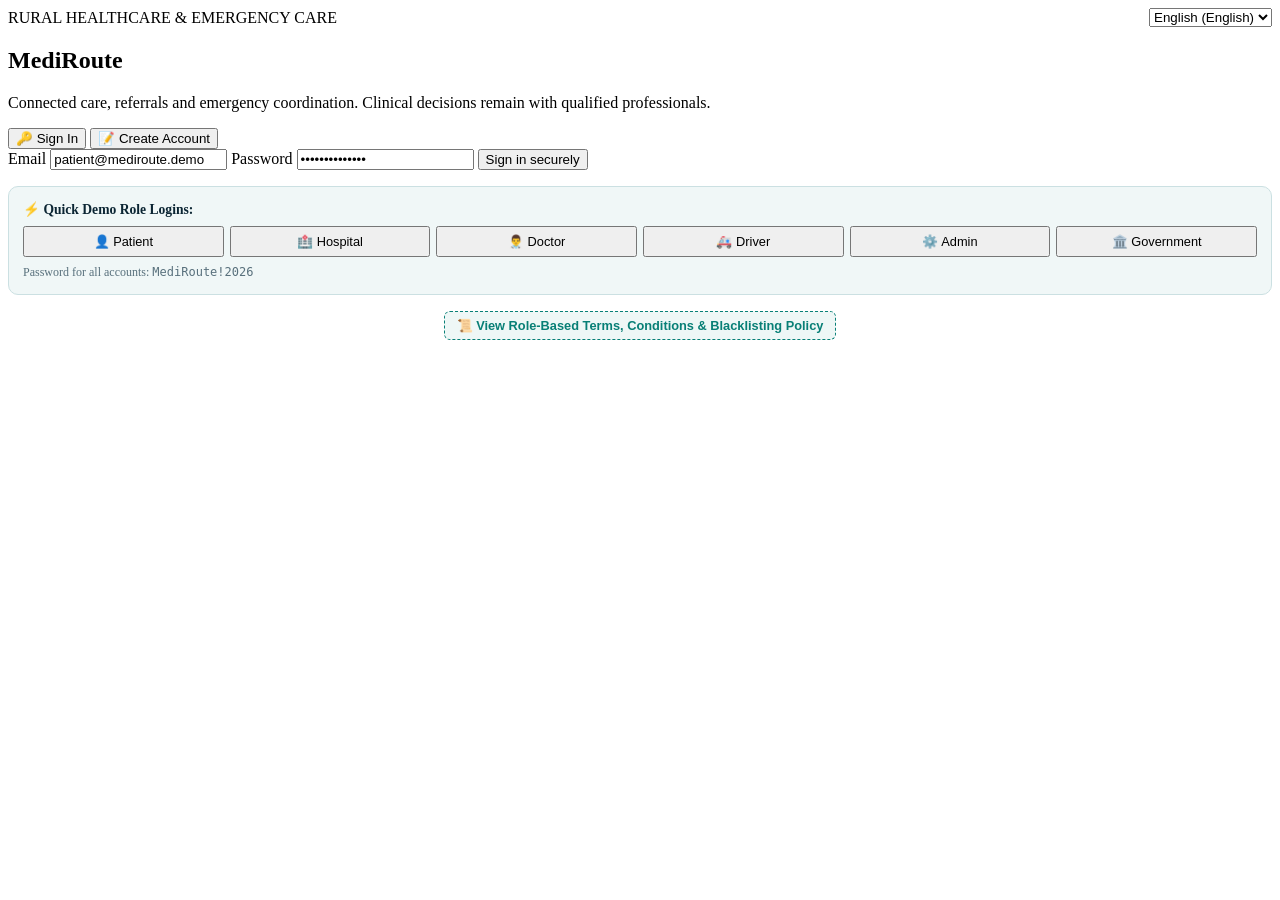
==== fir/mediroute/static/index.html @ 363cfc30 "Add current MediRoute application" ====
<!doctype html>
<html lang="en">
<head>
  <meta charset="utf-8">
  <meta name="viewport" content="width=device-width,initial-scale=1">
  <meta name="description" content="MediRoute - Rural Healthcare & Emergency Care Platform">
  <title>MediRoute — Rural Healthcare &amp; Emergency Coordination</title>
  <link rel="stylesheet" href="/styles.css?v=3.2">
</head>
<body>
  <main class="shell">
    <section id="login-view" class="auth-card">
      <div style="display:flex; justify-content:space-between; align-items:center; margin-bottom:12px; gap:10px;">
        <span class="eyebrow" id="login-eyebrow">RURAL HEALTHCARE &amp; EMERGENCY CARE</span>
        <select id="login-language" class="lang-picker" aria-label="Language Selector">
          <option value="en">English (English)</option>
          <option value="hi">हिन्दी (Hindi)</option>
          <option value="bn">বাংলা (Bengali)</option>
          <option value="mr">मराठी (Marathi)</option>
          <option value="ta">தமிழ் (Tamil)</option>
          <option value="te">తెలుగు (Telugu)</option>
        </select>
      </div>
      <h1 id="login-title">MediRoute</h1>
      <p class="muted" id="login-desc">Connected care, referrals and emergency coordination. Clinical decisions remain with qualified professionals.</p>

      <!-- Auth Navigation Tabs -->
      <div class="auth-tabs" role="tablist" aria-label="Account Access Tabs">
        <button type="button" id="tab-signin-btn" class="auth-tab-btn active" role="tab" aria-selected="true" aria-controls="login-form-container">
          🔑 Sign In
        </button>
        <button type="button" id="tab-register-btn" class="auth-tab-btn" role="tab" aria-selected="false" aria-controls="register-form-container">
          📝 Create Account
        </button>
      </div>
      
      <!-- Tab 1: Sign In -->
      <div id="login-form-container">
        <form id="login-form">
          <label id="login-email-label">
            <span id="login-email-text">Email</span>
            <input id="email" name="email" type="email" value="patient@mediroute.demo" required autocomplete="email">
          </label>
          <label id="login-pass-label">
            <span id="login-pass-text">Password</span>
            <input id="password" name="password" type="password" value="MediRoute!2026" required autocomplete="current-password">
          </label>
          <button id="login-btn" type="submit">Sign in securely</button>
        </form>

        <p id="login-error" class="error" role="alert"></p>

        <div class="demo-box" style="margin-top:16px; padding:14px; background:#f0f7f7; border:1px solid #cbe0e2; border-radius:10px;">
          <div style="font-weight:700; font-size:0.85rem; color:#0b2533; margin-bottom:8px;" id="login-demo-summary">⚡ Quick Demo Role Logins:</div>
          <div style="display:grid; grid-template-columns:repeat(auto-fit, minmax(130px, 1fr)); gap:6px;">
            <button type="button" class="quiet demo-btn" data-email="patient@mediroute.demo" style="padding:6px 8px; font-size:0.8rem;">👤 Patient</button>
            <button type="button" class="quiet demo-btn" data-email="hospital@mediroute.demo" style="padding:6px 8px; font-size:0.8rem;">🏥 Hospital</button>
            <button type="button" class="quiet demo-btn" data-email="doctor@mediroute.demo" style="padding:6px 8px; font-size:0.8rem;">👨‍⚕️ Doctor</button>
            <button type="button" class="quiet demo-btn" data-email="driver@mediroute.demo" style="padding:6px 8px; font-size:0.8rem;">🚑 Driver</button>
            <button type="button" class="quiet demo-btn" data-email="admin@mediroute.demo" style="padding:6px 8px; font-size:0.8rem;">⚙️ Admin</button>
            <button type="button" class="quiet demo-btn" data-email="government@mediroute.demo" style="padding:6px 8px; font-size:0.8rem;">🏛️ Government</button>
          </div>
          <p style="font-size:0.75rem; color:#58707c; margin:8px 0 0;" id="login-demo-hint">Password for all accounts: <code>MediRoute!2026</code></p>
        </div>
      </div>

      <!-- Tab 2: Create Account -->
      <div id="register-form-container" style="display:none;">
        <form id="register-form">
          <label>
            <span>Choose Your Role &amp; Access Tier *</span>
            <select id="reg-role" name="role" required style="font-weight:600; background:#f9fdfd; border-color:#087f76;">
              <option value="PATIENT">👤 Patient / Citizen (Emergency &amp; Care Access)</option>
              <option value="HOSPITAL">🏥 Hospital Administrator &amp; Facility Management</option>
              <option value="DOCTOR">👨‍⚕️ Medical Doctor / Clinical Specialist</option>
              <option value="AMBULANCE_DRIVER">🚑 Emergency Ambulance Fleet Driver</option>
              <option value="GOVERNMENT_AUTHORITY">🏛️ Government Health Authority / District Oversight</option>
              <option value="ADMIN">⚙️ System Administrator / Platform Operations</option>
            </select>
          </label>

          <label>
            <span>Full Name / Facility Title *</span>
            <input id="reg-full-name" name="full_name" type="text" placeholder="e.g. Dr. Aryan Sharma / Metro Emergency Center" required autocomplete="name">
          </label>

          <label>
            <span>Email Address *</span>
            <input id="reg-email" name="email" type="email" placeholder="name@domain.com" required autocomplete="email">
          </label>

          <div id="reg-hospital-wrap" style="display:none;">
            <label>
              <span>Affiliated Hospital / Clinical Facility *</span>
              <select id="reg-hospital-id" name="hospital_id">
                <option value="1">MediRoute District Hospital (Mathura Corridor)</option>
                <option value="2">MediRoute Specialist Centre (Mathura Campus)</option>
              </select>
            </label>
          </div>

          <div style="display:grid; grid-template-columns:1fr 1fr; gap:10px;">
            <label>
              <span>Password *</span>
              <input id="reg-password" name="password" type="password" placeholder="Min 6 characters" required autocomplete="new-password">
            </label>
            <label>
              <span>Confirm Password *</span>
              <input id="reg-confirm-password" name="confirm_password" type="password" placeholder="Re-enter password" required autocomplete="new-password">
            </label>
          </div>

          <div style="background:#eef7f6; border-left:3px solid #087f76; padding:10px 12px; border-radius:6px; font-size:0.8rem; color:#0b2533;">
            ℹ️ <strong>Role Terms Review:</strong> Upon clicking submit, you will review and accept the legally binding Terms &amp; Conditions and Blacklisting Regulations for your selected role.
          </div>

          <button id="register-btn" type="submit" style="background:#087f76; font-size:0.95rem;">
            Review Role Terms &amp; Complete Registration →
          </button>
        </form>

        <p id="register-error" class="error" role="alert"></p>
        <p id="register-success" class="success" role="status"></p>
      </div>

      <div style="margin-top:16px; text-align:center;">
        <button type="button" id="btn-public-terms" class="quiet" style="font-size:0.8rem; padding:6px 12px; border:1px dashed #087f76; color:#087f76; background:#eef7f6; border-radius:6px; cursor:pointer; font-weight:600;">
          📜 View Role-Based Terms, Conditions &amp; Blacklisting Policy
        </button>
      </div>
      <div id="public-terms-modal" style="display:none; margin-top:16px; border-top:1px solid #cbe0e2; padding-top:14px;"></div>
    </section>

    <!-- Modal Pop-Up for Role Terms & Conditions -->
    <div id="terms-modal-overlay" class="modal-overlay" style="display:none;">
      <div class="modal-card" role="dialog" aria-modal="true" aria-labelledby="terms-modal-title">
        <div class="modal-header">
          <h3 id="terms-modal-title">
            <span>📜</span>
            <span id="terms-modal-role-title">Role-Specific Terms &amp; Conditions</span>
          </h3>
          <button type="button" id="terms-modal-close-btn" class="quiet" style="padding:4px 8px; font-size:0.9rem; background:rgba(255,255,255,0.15); color:#fff; border-radius:6px;" aria-label="Close Terms Modal">✕</button>
        </div>
        <div class="modal-body" id="terms-modal-body">
          <!-- Dynamic Role Content Injected Here -->
        </div>
        <div class="modal-footer">
          <button type="button" id="terms-decline-btn" class="quiet" style="font-weight:600;">Back &amp; Edit Details</button>
          <button type="button" id="terms-accept-btn" disabled style="background:#087f76; font-weight:700;">
            ✓ Accept Terms &amp; Create Account
          </button>
        </div>
      </div>
    </div>

    <!-- Application Dashboard View -->
    <section id="app-view" hidden>
      <header>
        <div>
          <span class="eyebrow" id="app-header-eyebrow">MEDIROUTE</span>
          <h1 id="welcome">Welcome</h1>
        </div>
        <div class="header-actions">
          <select id="language" class="lang-picker" aria-label="Dashboard Language Selector">
            <option value="en">English (English)</option>
            <option value="hi">हिन्दी (Hindi)</option>
            <option value="bn">বাংলা (Bengali)</option>
            <option value="mr">मराठी (Marathi)</option>
            <option value="ta">தமிழ் (Tamil)</option>
            <option value="te">తెలుగు (Telugu)</option>
          </select>
          <button class="quiet" id="logout">Sign out</button>
        </div>
      </header>
      <nav id="nav" aria-label="Dashboard navigation"></nav>
      <p id="status" class="status" role="status"></p>
      <section id="content" class="content" aria-live="polite"></section>
    </section>
  </main>
  <script src="/app.js?v=3.2" defer></script>
</body>
</html>
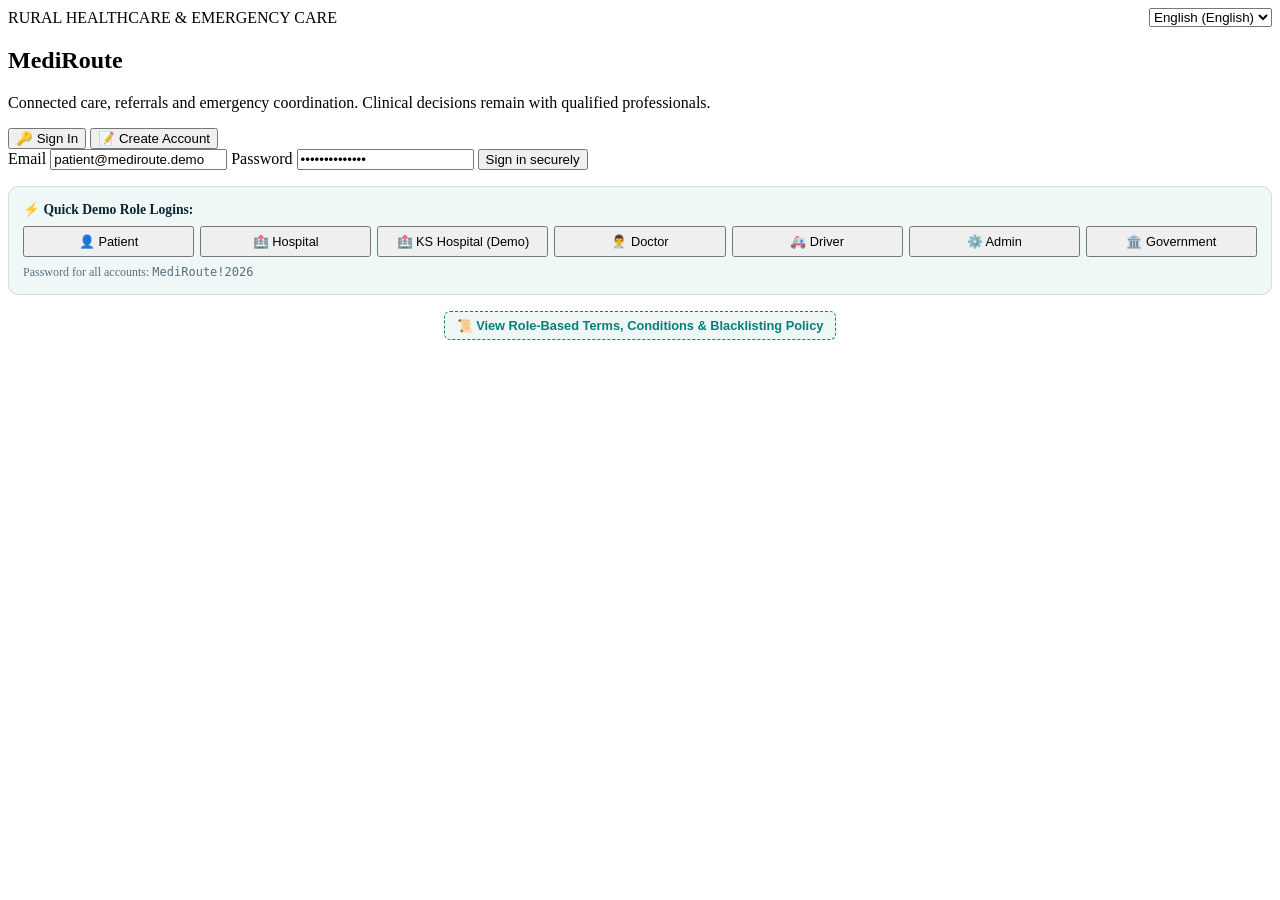
==== commit ed4580eb: "Add real-time hospital coordination" ====
--- a/fir/mediroute/static/index.html
+++ b/fir/mediroute/static/index.html
@@ -5,7 +5,7 @@
   <meta name="viewport" content="width=device-width,initial-scale=1">
   <meta name="description" content="MediRoute - Rural Healthcare & Emergency Care Platform">
   <title>MediRoute — Rural Healthcare &amp; Emergency Coordination</title>
-  <link rel="stylesheet" href="/styles.css?v=3.2">
+  <link rel="stylesheet" href="/styles.css?v=3.4">
 </head>
 <body>
   <main class="shell">
@@ -55,6 +55,7 @@
           <div style="display:grid; grid-template-columns:repeat(auto-fit, minmax(130px, 1fr)); gap:6px;">
             <button type="button" class="quiet demo-btn" data-email="patient@mediroute.demo" style="padding:6px 8px; font-size:0.8rem;">👤 Patient</button>
             <button type="button" class="quiet demo-btn" data-email="hospital@mediroute.demo" style="padding:6px 8px; font-size:0.8rem;">🏥 Hospital</button>
+            <button type="button" class="quiet demo-btn" data-email="ks-hospital@mediroute.demo" style="padding:6px 8px; font-size:0.8rem;">🏥 KS Hospital (Demo)</button>
             <button type="button" class="quiet demo-btn" data-email="doctor@mediroute.demo" style="padding:6px 8px; font-size:0.8rem;">👨‍⚕️ Doctor</button>
             <button type="button" class="quiet demo-btn" data-email="driver@mediroute.demo" style="padding:6px 8px; font-size:0.8rem;">🚑 Driver</button>
             <button type="button" class="quiet demo-btn" data-email="admin@mediroute.demo" style="padding:6px 8px; font-size:0.8rem;">⚙️ Admin</button>
@@ -177,6 +178,7 @@
       <section id="content" class="content" aria-live="polite"></section>
     </section>
   </main>
-  <script src="/app.js?v=3.2" defer></script>
+  <script src="/coordination.js?v=1" defer></script>
+  <script src="/app.js?v=3.5" defer></script>
 </body>
 </html>
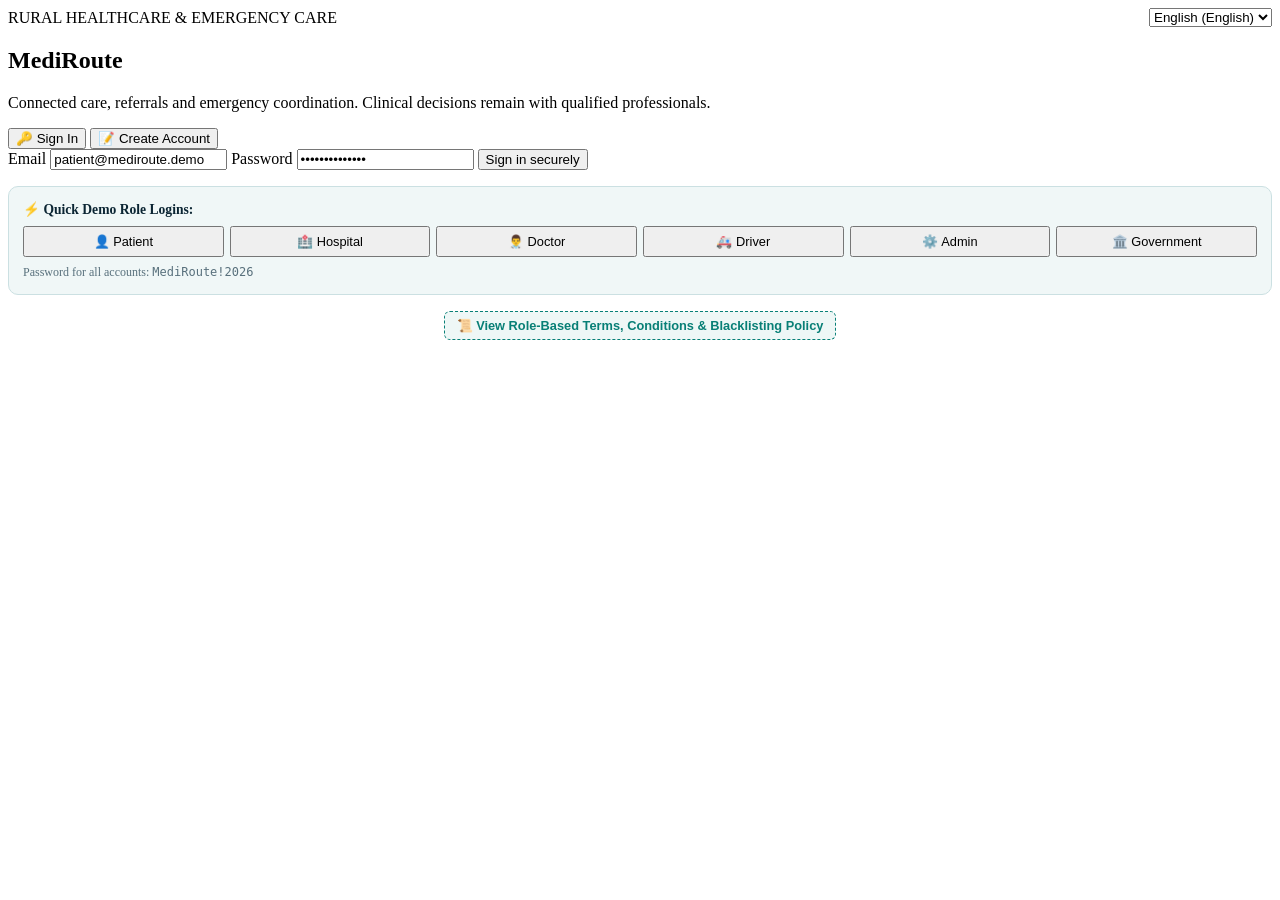
==== commit 3c35091c: "Fix location-based hospital search and JS/KS reception" ====
--- a/fir/mediroute/static/index.html
+++ b/fir/mediroute/static/index.html
@@ -55,7 +55,6 @@
           <div style="display:grid; grid-template-columns:repeat(auto-fit, minmax(130px, 1fr)); gap:6px;">
             <button type="button" class="quiet demo-btn" data-email="patient@mediroute.demo" style="padding:6px 8px; font-size:0.8rem;">👤 Patient</button>
             <button type="button" class="quiet demo-btn" data-email="hospital@mediroute.demo" style="padding:6px 8px; font-size:0.8rem;">🏥 Hospital</button>
-            <button type="button" class="quiet demo-btn" data-email="ks-hospital@mediroute.demo" style="padding:6px 8px; font-size:0.8rem;">🏥 KS Hospital (Demo)</button>
             <button type="button" class="quiet demo-btn" data-email="doctor@mediroute.demo" style="padding:6px 8px; font-size:0.8rem;">👨‍⚕️ Doctor</button>
             <button type="button" class="quiet demo-btn" data-email="driver@mediroute.demo" style="padding:6px 8px; font-size:0.8rem;">🚑 Driver</button>
             <button type="button" class="quiet demo-btn" data-email="admin@mediroute.demo" style="padding:6px 8px; font-size:0.8rem;">⚙️ Admin</button>
